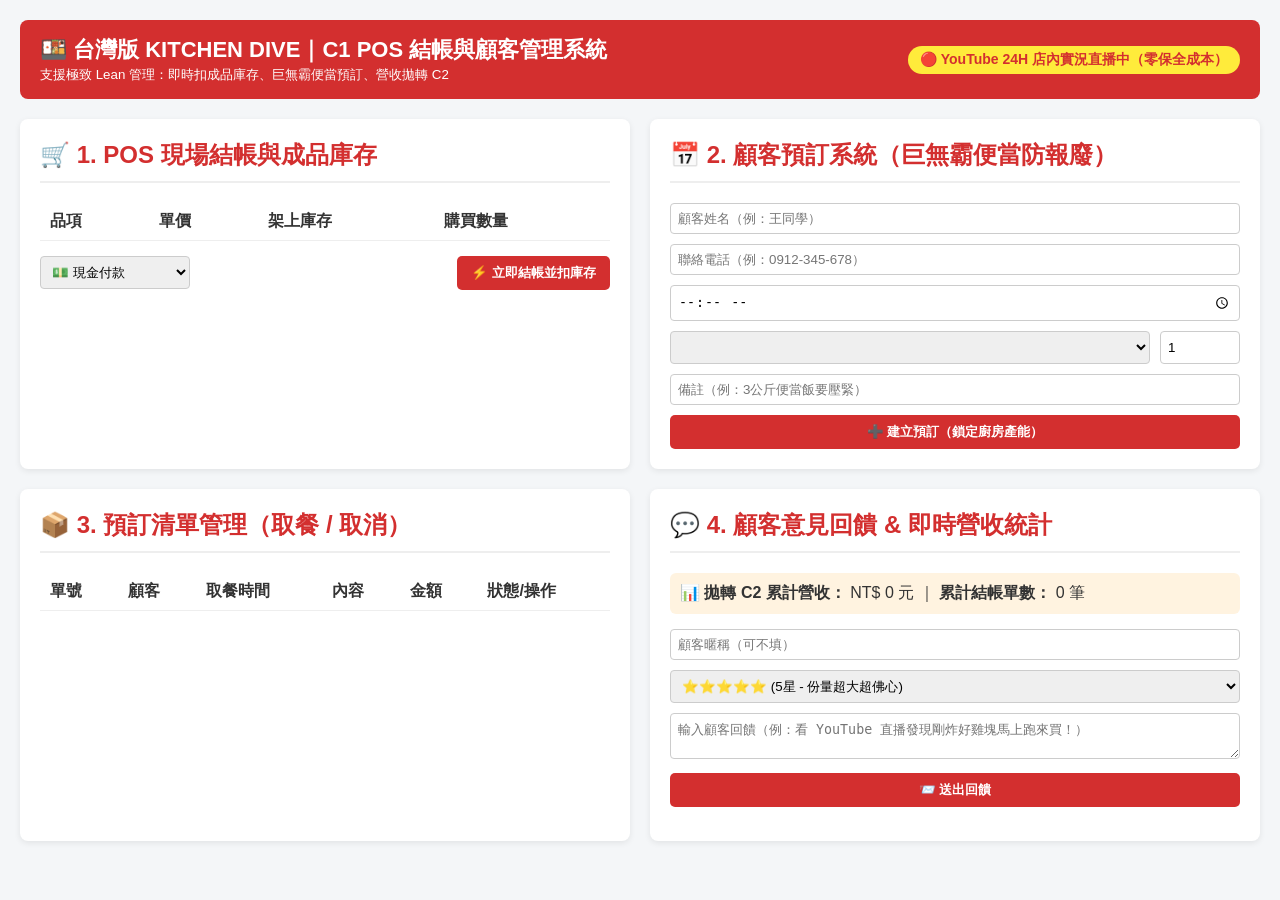
==== c1/index.html @ a3ccde98 "Add files via upload" ====
<!DOCTYPE html>
<html lang="zh-Hant">
<head>
  <meta charset="UTF-8">
  <title>C1｜KITCHEN DIVE 台灣版 - POS 與顧客管理系統</title>
  <style>
    body { font-family: 'Segoe UI', sans-serif; background: #f4f6f8; margin: 0; padding: 20px; color: #333; }
    header { background: #d32f2f; color: white; padding: 15px 20px; border-radius: 8px; display: flex; justify-content: space-between; align-items: center; }
    .live-badge { background: #ffeb3b; color: #d32f2f; padding: 5px 12px; border-radius: 20px; font-weight: bold; font-size: 14px; animation: blink 1.5s infinite; }
    @keyframes blink { 50% { opacity: 0.6; } }
    .grid { display: grid; grid-template-columns: 1fr 1fr; gap: 20px; margin-top: 20px; }
    .card { background: white; padding: 20px; border-radius: 8px; box-shadow: 0 2px 6px rgba(0,0,0,0.08); }
    h2 { margin-top: 0; border-bottom: 2px solid #eee; padding-bottom: 10px; color: #d32f2f; }
    table { width: 100%; border-collapse: collapse; margin-top: 10px; }
    th, td { padding: 8px 10px; border-bottom: 1px solid #eee; text-align: left; }
    button { background: #d32f2f; color: white; border: none; padding: 8px 14px; border-radius: 5px; cursor: pointer; font-weight: bold; }
    button:hover { background: #b71c1c; }
    button.secondary { background: #757575; }
    input, select, textarea { padding: 7px; border: 1px solid #ccc; border-radius: 4px; width: 100%; box-sizing: border-box; margin-bottom: 10px; }
    .status-tag { padding: 3px 8px; border-radius: 4px; font-size: 12px; font-weight: bold; }
  </style>
</head>
<body>

<header>
  <div>
    <h1 style="margin:0; font-size:22px;">🍱 台灣版 KITCHEN DIVE｜C1 POS 結帳與顧客管理系統</h1>
    <small>支援極致 Lean 管理：即時扣成品庫存、巨無霸便當預訂、營收拋轉 C2</small>
  </div>
  <div class="live-badge">🔴 YouTube 24H 店內實況直播中（零保全成本）</div>
</header>

<div class="grid">
  <!-- 區塊 1：POS 現場快速結帳 -->
  <div class="card">
    <h2>🛒 1. POS 現場結帳與成品庫存</h2>
    <table id="menu-table">
      <thead>
        <tr><th>品項</th><th>單價</th><th>架上庫存</th><th>購買數量</th></tr>
      </thead>
      <tbody></tbody>
    </table>
    <div style="margin-top: 15px; display: flex; justify-content: space-between; align-items: center;">
      <select id="payment-method" style="width: 150px; margin: 0;">
        <option value="現金">💵 現金付款</option>
        <option value="LINE Pay">📱 LINE Pay</option>
      </select>
      <button onclick="checkoutPOS()">⚡ 立即結帳並扣庫存</button>
    </div>
    <p id="pos-msg" style="color: green; font-weight: bold;"></p>
  </div>

  <!-- 區塊 2：顧客線上預訂（主打 1kg/3kg 巨無霸便當） -->
  <div class="card">
    <h2>📅 2. 顧客預訂系統（巨無霸便當防報廢）</h2>
    <input type="text" id="res-name" placeholder="顧客姓名（例：王同學）">
    <input type="text" id="res-phone" placeholder="聯絡電話（例：0912-345-678）">
    <input type="time" id="res-time" required>
    <div style="display: flex; gap: 10px;">
      <select id="res-item"></select>
      <input type="number" id="res-qty" value="1" min="1" style="width: 80px;">
    </div>
    <input type="text" id="res-note" placeholder="備註（例：3公斤便當飯要壓緊）">
    <button onclick="createReservation()" style="width: 100%;">➕ 建立預訂（鎖定廚房產能）</button>
  </div>

  <!-- 區塊 3：預訂取餐與取消管理 -->
  <div class="card">
    <h2>📦 3. 預訂清單管理（取餐 / 取消）</h2>
    <table id="res-table">
      <thead>
        <tr><th>單號</th><th>顧客</th><th>取餐時間</th><th>內容</th><th>金額</th><th>狀態/操作</th></tr>
      </thead>
      <tbody></tbody>
    </table>
  </div>

  <!-- 區塊 4：顧客意見回饋與營收統計 -->
  <div class="card">
    <h2>💬 4. 顧客意見回饋 & 即時營收統計</h2>
    <div style="background: #fff3e0; padding: 10px; border-radius: 6px; margin-bottom: 15px;">
      <strong>📊 拋轉 C2 累計營收：</strong> NT$ <span id="total-rev">0</span> 元 ｜ 
      <strong>累計結帳單數：</strong> <span id="total-orders">0</span> 筆
    </div>
    <input type="text" id="fb-name" placeholder="顧客暱稱（可不填）">
    <select id="fb-rating">
      <option value="5">⭐⭐⭐⭐⭐ (5星 - 份量超大超佛心)</option>
      <option value="4">⭐⭐⭐⭐ (4星 - 好吃划算)</option>
      <option value="3">⭐⭐⭐ (3星 - 普通)</option>
      <option value="2">⭐⭐ (2星 - 需改進)</option>
      <option value="1">⭐ (1星 - 差評)</option>
    </select>
    <textarea id="fb-comment" rows="2" placeholder="輸入顧客回饋（例：看 YouTube 直播發現剛炸好雞塊馬上跑來買！）"></textarea>
    <button onclick="submitFeedback()" style="width: 100%;">📨 送出回饋</button>
    <ul id="fb-list" style="margin-top: 10px; padding-left: 20px; font-size: 14px;"></ul>
  </div>
</div>

<script>
  async function loadAllData() {
    // 1. 載入菜單
    const menuRes = await fetch('/api/c1/menu');
    const menu = await menuRes.json();
    const tbody = document.querySelector('#menu-table tbody');
    const resSelect = document.querySelector('#res-item');
    tbody.innerHTML = '';
    resSelect.innerHTML = '';

    menu.forEach(item => {
      tbody.innerHTML += `
        <tr>
          <td>${item.name} ${item.is_giant ? '🔥' : ''}</td>
          <td>$${item.price}</td>
          <td><strong>${item.stock}</strong> 份</td>
          <td><input type="number" min="0" max="${item.stock}" value="0" data-id="${item.id}" class="pos-qty" style="width:60px; margin:0;"></td>
        </tr>`;
      resSelect.innerHTML += `<option value="${item.id}">${item.name} ($${item.price})</option>`;
    });

    // 2. 載入預訂清單
    const resList = await (await fetch('/api/c1/reservations')).json();
    const resTbody = document.querySelector('#res-table tbody');
    resTbody.innerHTML = '';
    resList.forEach(r => {
      const itemsText = r.items.map(i => `${i.name} x${i.qty}`).join('<br>');
      const actionBtns = r.status === '預訂中'
        ? `<button onclick="updateRes('${r.res_id}', '已取餐')">取餐</button>
           <button class="secondary" onclick="updateRes('${r.res_id}', '已取消')">取消</button>`
        : `<span class="status-tag">${r.status}</span>`;
      resTbody.innerHTML += `
        <tr>
          <td>${r.res_id}</td>
          <td>${r.customer_name}<br><small>${r.phone}</small></td>
          <td>${r.pickup_time}</td>
          <td>${itemsText}</td>
          <td>$${r.total_amount}</td>
          <td>${actionBtns}</td>
        </tr>`;
    });

    // 3. 載入回饋與營收摘要
    const summary = await (await fetch('/api/c1/export')).json();
    document.getElementById('total-rev').innerText = summary.total_revenue;
    document.getElementById('total-orders').innerText = summary.total_orders;

    const fbList = document.getElementById('fb-list');
    fbList.innerHTML = summary.feedbacks.map(f => 
      `<li><strong>${f.customer_name}</strong> (${'⭐'.repeat(f.rating)}): ${f.comment}</li>`
    ).join('');
  }

  async function checkoutPOS() {
    const inputs = document.querySelectorAll('.pos-qty');
    const items = [];
    inputs.forEach(inp => {
      const qty = parseInt(inp.value);
      if (qty > 0) items.push({ id: inp.dataset.id, qty });
    });
    if (items.length === 0) return alert('請至少選擇一項便當！');

    const payment = document.getElementById('payment-method').value;
    const res = await fetch('/api/c1/checkout', {
      method: 'POST',
      headers: { 'Content-Type': 'application/json' },
      body: JSON.stringify({ items, payment_method: payment })
    });
    const data = await res.json();
    if (!data.success) return alert(data.error);
    document.getElementById('pos-msg').innerText = `✅ 結帳成功！單號：${data.record.order_id}，共 $${data.record.total_amount} 元`;
    loadAllData();
  }

  async function createReservation() {
    const customer_name = document.getElementById('res-name').value;
    const phone = document.getElementById('res-phone').value;
    const pickup_time = document.getElementById('res-time').value;
    const id = document.getElementById('res-item').value;
    const qty = parseInt(document.getElementById('res-qty').value);
    const note = document.getElementById('res-note').value;
    if (!customer_name || !phone || !pickup_time) return alert('請填寫完整預訂人資訊與取餐時間！');

    const res = await fetch('/api/c1/reservations', {
      method: 'POST',
      headers: { 'Content-Type': 'application/json' },
      body: JSON.stringify({ customer_name, phone, pickup_time, items: [{ id, qty }], note })
    });
    const data = await res.json();
    if (!data.success) return alert(data.error);
    alert(`🎉 預訂成功！單號：${data.reservation.res_id}`);
    loadAllData();
  }

  async function updateRes(resId, status) {
    const res = await fetch(`/api/c1/reservations/${resId}`, {
      method: 'PATCH',
      headers: { 'Content-Type': 'application/json' },
      body: JSON.stringify({ status })
    });
    const data = await res.json();
    if (!data.success) return alert(data.error);
    loadAllData();
  }

  async function submitFeedback() {
    const customer_name = document.getElementById('fb-name').value;
    const rating = document.getElementById('fb-rating').value;
    const comment = document.getElementById('fb-comment').value;
    if (!comment) return alert('請輸入回饋內容！');

    await fetch('/api/c1/feedbacks', {
      method: 'POST',
      headers: { 'Content-Type': 'application/json' },
      body: JSON.stringify({ customer_name, rating, comment })
    });
    document.getElementById('fb-comment').value = '';
    loadAllData();
  }

  loadAllData();
</script>
</body>
</html>
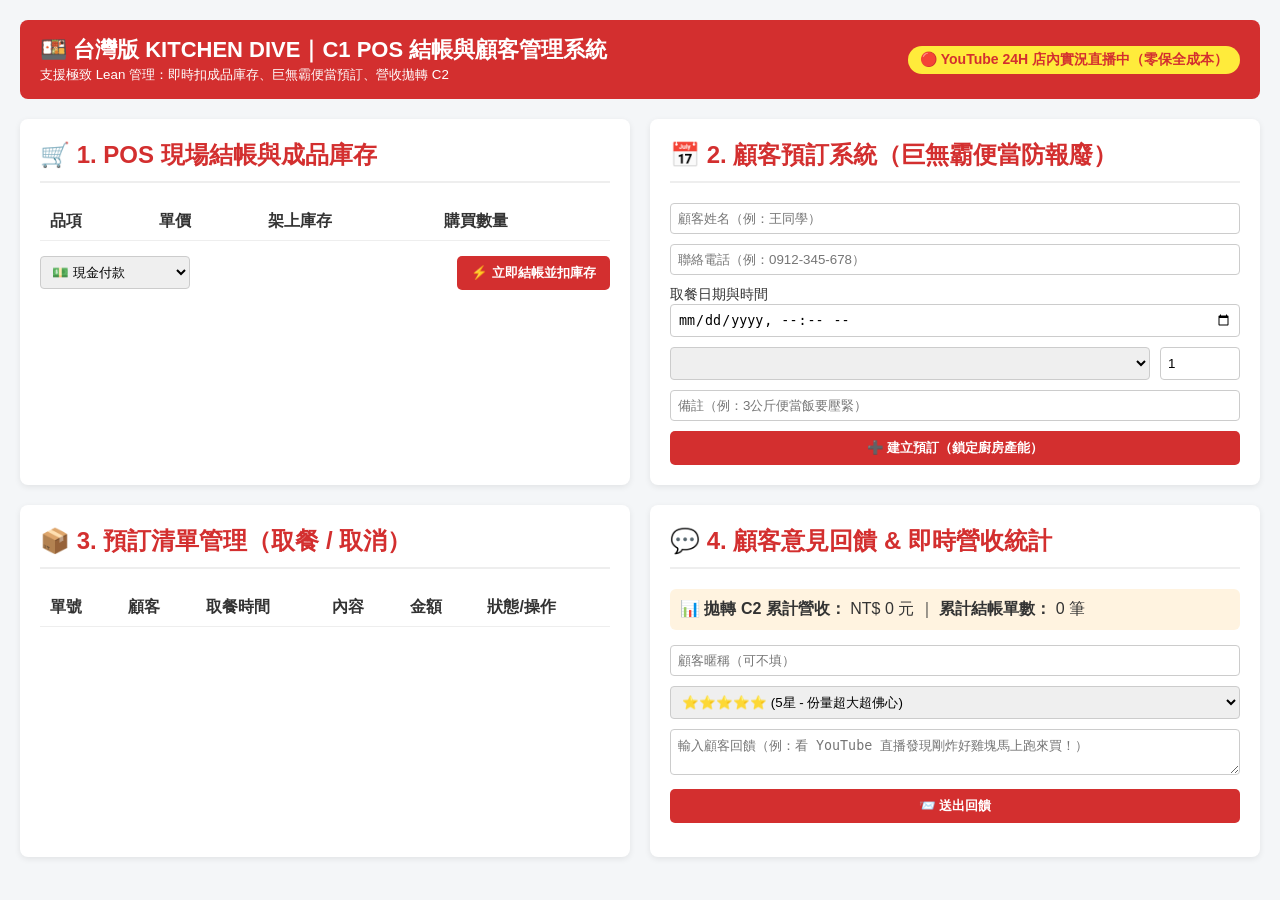
==== commit 3ab7a88b: "整合各組模組：共用資料庫、統一品項代號與單位，C1 改為永久儲存並連動 B2 庫存 - 新增 shared/：共用資料庫位置（bento.db）、品項主檔（代號、單位 g、食譜、售價）、時段分界 - " ====
--- a/c1/index.html
+++ b/c1/index.html
@@ -55,7 +55,8 @@
     <h2>📅 2. 顧客預訂系統（巨無霸便當防報廢）</h2>
     <input type="text" id="res-name" placeholder="顧客姓名（例：王同學）">
     <input type="text" id="res-phone" placeholder="聯絡電話（例：0912-345-678）">
-    <input type="time" id="res-time" required>
+    <label for="res-time" style="font-size:14px;">取餐日期與時間</label>
+    <input type="datetime-local" id="res-time" required>
     <div style="display: flex; gap: 10px;">
       <select id="res-item"></select>
       <input type="number" id="res-qty" value="1" min="1" style="width: 80px;">
@@ -109,7 +110,7 @@
     menu.forEach(item => {
       tbody.innerHTML += `
         <tr>
-          <td>${item.name} ${item.is_giant ? '🔥' : ''}</td>
+          <td>${item.name} ${item.is_giant ? '🔥<br><small>接單後製作，請先預訂</small>' : ''}</td>
           <td>$${item.price}</td>
           <td><strong>${item.stock}</strong> 份</td>
           <td><input type="number" min="0" max="${item.stock}" value="0" data-id="${item.id}" class="pos-qty" style="width:60px; margin:0;"></td>
